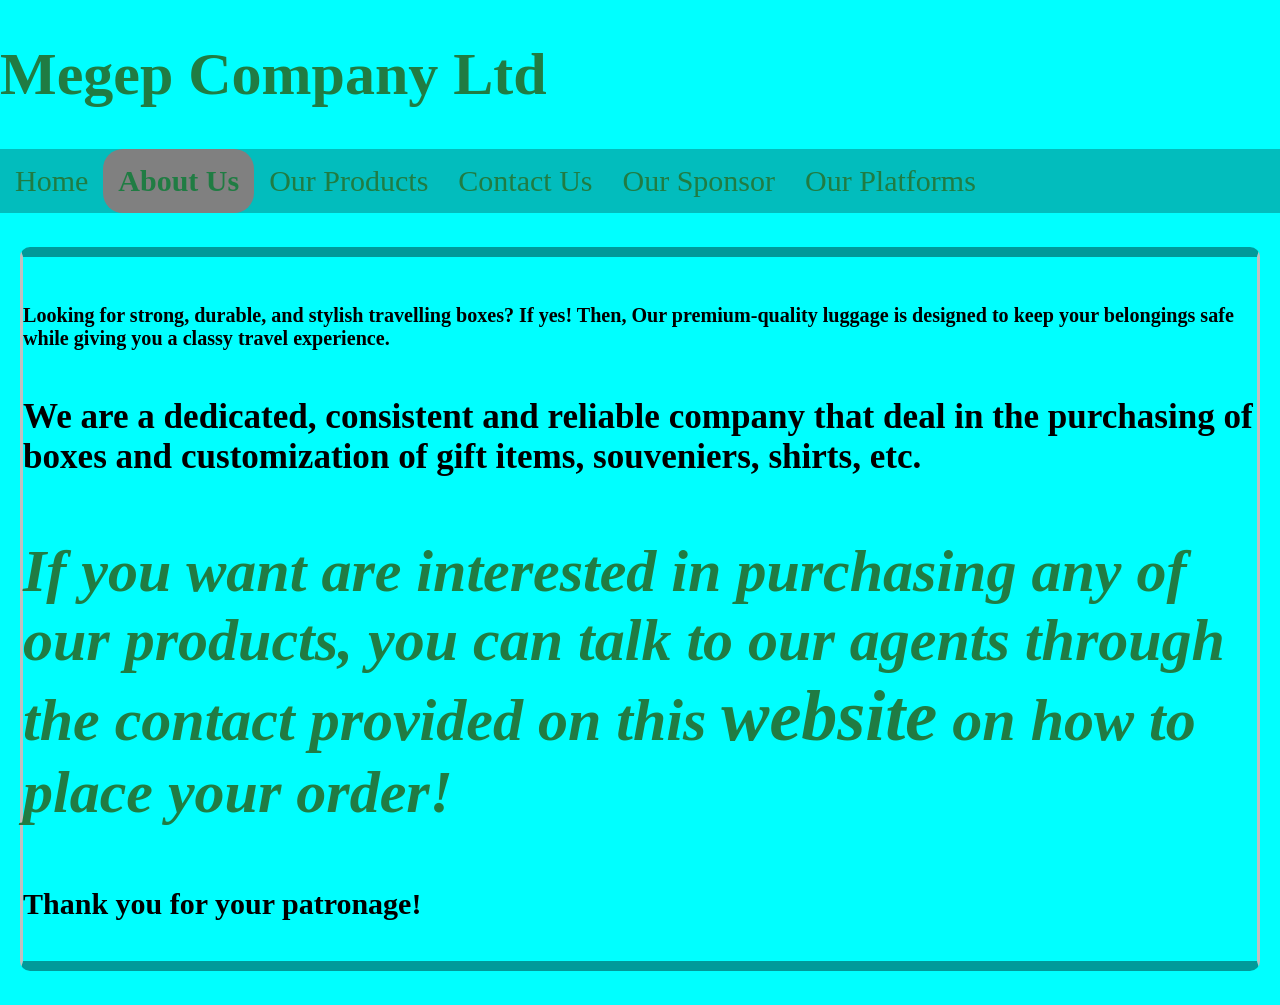
==== about.html @ 678e8a9d "Add files via upload" ====
<!DOCTYPE html>
<html lang="en">
<head>
    <meta charset="UTF-8">
    <meta http-equiv="X-UA-Compatible" content="IE=edge">
    <meta name="viewport" content="device-width, initial-scale=1.0">
    <title>Megep Company Ltd</title>
    <link rel="stylesheet" href="style14.css">
    <link rel="icon" type="images/jpg" href="images/logo (3).jpg">
</head>
<body>

    <h1>Megep Company Ltd</h1>

    <nav class="navbar">
        <ul>
            <li><a href="navigationbar.html">Home</a></li>
            <li><a href="about.html" class="active">About Us</a></li>
            <li><a href="products.html">Our Products</a></li>
            <li><a href="contact.html">Contact Us</a></li>
            <li><a href="sponsor.html">Our Sponsor</a></li>
            <li><a href="platforms.html">Our Platforms</a></li>
        </ul>
    </nav><br>

    <main id="p1">
        <h6>Looking for strong, durable, and stylish travelling boxes? If yes! Then, Our premium-quality luggage is designed to keep your belongings safe while giving you a classy travel experience.</h6>
        <h3>We are a dedicated, consistent and reliable company that deal in the purchasing of boxes and customization of gift items, souveniers, shirts, etc.</h3>
         <h1>
            <p><i><b>If you want are interested in purchasing any of our products, you can talk to our agents through the contact provided on this <big>website</big> on how to place your order!</b></i></p>
        </h1>
        <h4>Thank you for your patronage!</h4>
        
    </main><br>

</body>
</html>
---- style14.css ----
body{
    background-color: cyan;
    margin: 0px;
    font-size: 30px;
}
main{
    margin-left: 20px;
    margin-right: 20px;
}
h1{
    text-align: left;
}
img{
    align-self: right;
}
.navbar ul{
    list-style-type: none;
    background-color: rgba(7, 77, 77, 0.37);
    padding: 0px;
    margin: 0px;
    overflow: hidden;
}
.navbar a{
    color: rgb(32, 124, 67);
    text-decoration: none;
    padding: 15px;
    display: inline-block;
    text-align: center;
}
.navbar a.active{
    background-color: grey;
    font-weight: bold;
    border-radius: 20px;
}
.navbar a:hover:not(.active){
    background-color: rgba(73, 87, 87, 0.342);
    border-radius: 20px;
}
.navbar li{
    float: left;
}
.gallery{
    display: inline-block;
    border: 1px solid grey;
    margin: 5px;
}
.gallery .description{
    padding: 10px;
    text-align: center;
}
.gallery:hover{
    border: rgba(47, 110, 110, 0);
}
#p1{
    border-left: 3px solid silver;
    border-right: 3px solid silver;
    border-top: 10px solid rgba(0, 0, 0, 0.397);
    border-bottom: 10px solid rgba(0, 0, 0, 0.397);
    border-radius: 10px;
}
#p2{
    border-left: 3px solid silver;
    border-right: 3px solid silver;
    border-top: 10px solid rgba(0, 0, 0, 0.397);
    border-bottom: 10px solid rgba(0, 0, 0, 0.397);
    border-radius: 10px;
}
h1{
    color: rgb(32, 124, 67);
}
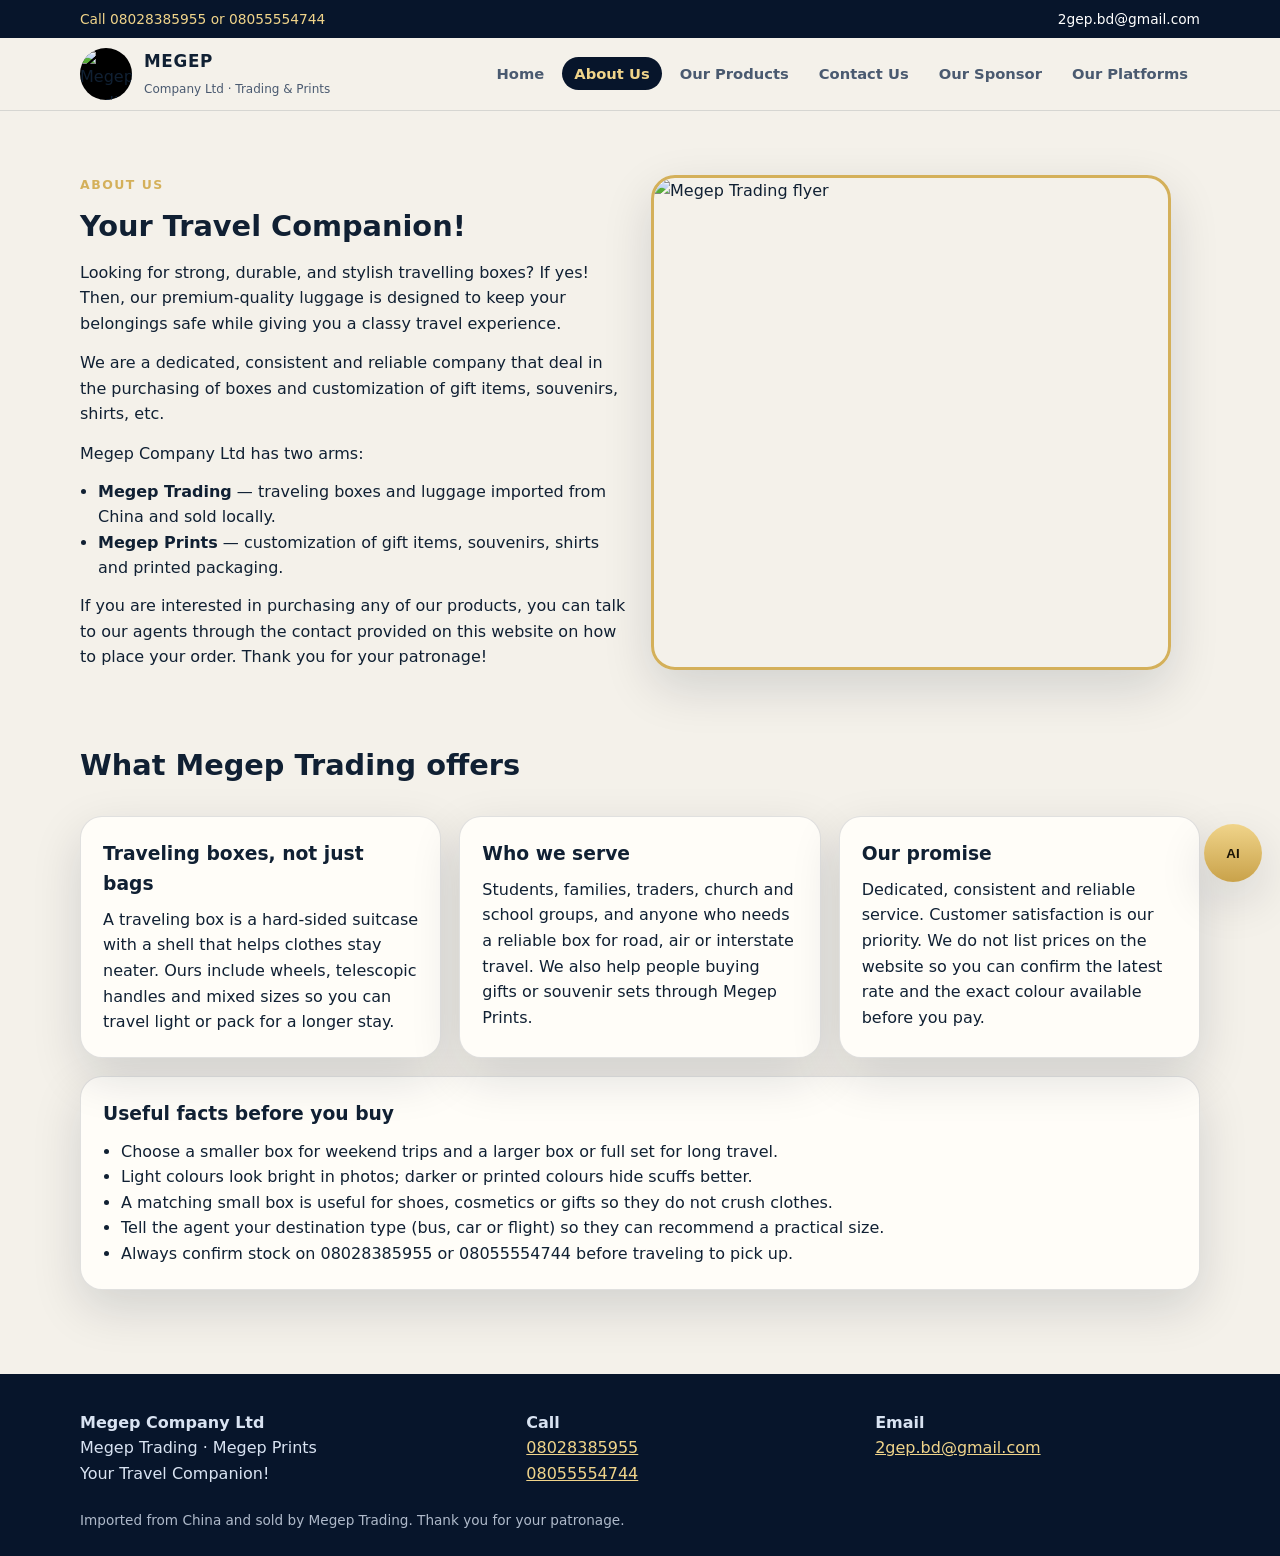
==== commit 3c78ac90: "Add files via upload" ====
--- a/about.html
+++ b/about.html
@@ -1,37 +1,125 @@
-<!DOCTYPE html>
-<html lang="en">
-<head>
-    <meta charset="UTF-8">
-    <meta http-equiv="X-UA-Compatible" content="IE=edge">
-    <meta name="viewport" content="device-width, initial-scale=1.0">
-    <title>Megep Company Ltd</title>
-    <link rel="stylesheet" href="style14.css">
-    <link rel="icon" type="images/jpg" href="images/logo (3).jpg">
-</head>
-<body>
-
-    <h1>Megep Company Ltd</h1>
-
-    <nav class="navbar">
-        <ul>
-            <li><a href="navigationbar.html">Home</a></li>
-            <li><a href="about.html" class="active">About Us</a></li>
-            <li><a href="products.html">Our Products</a></li>
-            <li><a href="contact.html">Contact Us</a></li>
-            <li><a href="sponsor.html">Our Sponsor</a></li>
-            <li><a href="platforms.html">Our Platforms</a></li>
-        </ul>
-    </nav><br>
-
-    <main id="p1">
-        <h6>Looking for strong, durable, and stylish travelling boxes? If yes! Then, Our premium-quality luggage is designed to keep your belongings safe while giving you a classy travel experience.</h6>
-        <h3>We are a dedicated, consistent and reliable company that deal in the purchasing of boxes and customization of gift items, souveniers, shirts, etc.</h3>
-         <h1>
-            <p><i><b>If you want are interested in purchasing any of our products, you can talk to our agents through the contact provided on this <big>website</big> on how to place your order!</b></i></p>
-        </h1>
-        <h4>Thank you for your patronage!</h4>
-        
-    </main><br>
-
-</body>
-</html>+<!DOCTYPE html>
+<html lang="en">
+<head>
+    <meta charset="UTF-8">
+    <meta name="viewport" content="width=device-width, initial-scale=1.0">
+    <title>About Us | Megep Company Ltd</title>
+    <link rel="stylesheet" href="styles.css">
+    <link rel="manifest" href="manifest.json">
+    <link rel="icon" href="images/logo.jpg">
+    <meta name="theme-color" content="#07152b">
+    <meta name="description" content="Megep Company Ltd — premium traveling boxes from Megep Trading, plus customization from Megep Prints. Call 08028385955 or 08055554744.">
+</head>
+<body>
+    <div class="topbar">
+        <div class="wrap">
+            <span>Call 08028385955 or 08055554744</span>
+            <a href="mailto:2gep.bd@gmail.com">2gep.bd@gmail.com</a>
+        </div>
+    </div>
+    <header class="site">
+        <div class="wrap navrow">
+            <a class="brand" href="index.html">
+                <img src="images/logo.jpg" alt="Megep Trading logo">
+                <div>
+                    <b>MEGEP</b>
+                    <small>Company Ltd · Trading &amp; Prints</small>
+                </div>
+            </a>
+            <button class="menu-btn" type="button" aria-label="Open menu">☰</button>
+            <nav>
+                <ul>
+                    <li><a href="index.html">Home</a></li><li><a href="about.html" class="active">About Us</a></li><li><a href="products.html">Our Products</a></li><li><a href="contact.html">Contact Us</a></li><li><a href="sponsor.html">Our Sponsor</a></li><li><a href="platforms.html">Our Platforms</a></li>
+                </ul>
+            </nav>
+        </div>
+    </header>
+
+    <section>
+        <div class="wrap contact-grid">
+            <div>
+                <p class="eyebrow">About Us</p>
+                <h1 class="section-title">Your Travel Companion!</h1>
+                <p>Looking for strong, durable, and stylish travelling boxes? If yes! Then, our premium-quality luggage is designed to keep your belongings safe while giving you a classy travel experience.</p>
+                <p style="margin-top:14px">We are a dedicated, consistent and reliable company that deal in the purchasing of boxes and customization of gift items, souvenirs, shirts, etc.</p>
+                <p style="margin-top:14px">Megep Company Ltd has two arms:</p>
+                <ul style="margin:12px 0 12px 18px">
+                    <li><strong>Megep Trading</strong> — traveling boxes and luggage imported from China and sold locally.</li>
+                    <li><strong>Megep Prints</strong> — customization of gift items, souvenirs, shirts and printed packaging.</li>
+                </ul>
+                <p>If you are interested in purchasing any of our products, you can talk to our agents through the contact provided on this website on how to place your order. Thank you for your patronage!</p>
+            </div>
+            <div class="flyer-frame">
+                <img src="images/flyer.jpg" alt="Megep Trading flyer">
+            </div>
+        </div>
+    </section>
+    <section style="padding-top:0">
+        <div class="wrap">
+            <h2 class="section-title">What Megep Trading offers</h2>
+            <div class="cards">
+                <article class="card">
+                    <h3>Traveling boxes, not just bags</h3>
+                    <p>A traveling box is a hard-sided suitcase with a shell that helps clothes stay neater. Ours include wheels, telescopic handles and mixed sizes so you can travel light or pack for a longer stay.</p>
+                </article>
+                <article class="card">
+                    <h3>Who we serve</h3>
+                    <p>Students, families, traders, church and school groups, and anyone who needs a reliable box for road, air or interstate travel. We also help people buying gifts or souvenir sets through Megep Prints.</p>
+                </article>
+                <article class="card">
+                    <h3>Our promise</h3>
+                    <p>Dedicated, consistent and reliable service. Customer satisfaction is our priority. We do not list prices on the website so you can confirm the latest rate and the exact colour available before you pay.</p>
+                </article>
+            </div>
+            <article class="card" style="margin-top:18px">
+                <h3>Useful facts before you buy</h3>
+                <ul style="margin:10px 0 0 18px">
+                    <li>Choose a smaller box for weekend trips and a larger box or full set for long travel.</li>
+                    <li>Light colours look bright in photos; darker or printed colours hide scuffs better.</li>
+                    <li>A matching small box is useful for shoes, cosmetics or gifts so they do not crush clothes.</li>
+                    <li>Tell the agent your destination type (bus, car or flight) so they can recommend a practical size.</li>
+                    <li>Always confirm stock on 08028385955 or 08055554744 before traveling to pick up.</li>
+                </ul>
+            </article>
+        </div>
+    </section>
+
+
+    <footer>
+        <div class="wrap footgrid">
+            <div>
+                <strong>Megep Company Ltd</strong>
+                <p>Megep Trading · Megep Prints<br>Your Travel Companion!</p>
+            </div>
+            <div>
+                <strong>Call</strong>
+                <p><a href="tel:08028385955">08028385955</a><br><a href="tel:08055554744">08055554744</a></p>
+            </div>
+            <div>
+                <strong>Email</strong>
+                <p><a href="mailto:2gep.bd@gmail.com">2gep.bd@gmail.com</a></p>
+            </div>
+        </div>
+        <div class="wrap copy">Imported from China and sold by Megep Trading. Thank you for your patronage.</div>
+    </footer>
+
+
+    <button class="chat-toggle" id="chatToggle" type="button" aria-label="Open helper">AI</button>
+    <div class="chat" id="chatPanel">
+        <div class="chat-head">Megep Assistant · Gep<small>Helpful answers · prices only by phone</small></div>
+        <div class="chat-log" id="chatLog"></div>
+        <div class="quick">
+            <button type="button" data-ask="How do I choose a traveling box size?">Sizes</button>
+            <button type="button" data-ask="What colours do you have?">Colours</button>
+            <button type="button" data-ask="How do I place an order?">Order</button>
+            <button type="button" data-ask="How much do they cost?">Prices</button>
+        </div>
+        <form class="chat-form" id="chatForm">
+            <input id="chatInput" type="text" placeholder="Ask about traveling boxes..." autocomplete="off">
+            <button type="submit">Send</button>
+        </form>
+    </div>
+    <script src="app.js"></script>
+
+</body>
+</html>
--- a/styles.css
+++ b/styles.css
@@ -0,0 +1,146 @@
+:root {
+  --navy: #07152b;
+  --navy-2: #0b1f3d;
+  --ink: #102033;
+  --ink-soft: #4a5a70;
+  --paper: #f4f1ea;
+  --white: #fffdf8;
+  --gold: #d4b05a;
+  --gold-2: #f0d48a;
+  --line: rgba(7, 21, 43, 0.12);
+  --shadow: 0 18px 50px rgba(7, 21, 43, 0.14);
+  --radius: 22px;
+  --max: 1120px;
+}
+* { box-sizing: border-box; margin: 0; padding: 0; }
+html { scroll-behavior: smooth; }
+body {
+  font-family: "Segoe UI", system-ui, sans-serif;
+  background: var(--paper);
+  color: var(--ink);
+  line-height: 1.6;
+  min-height: 100vh;
+}
+img { max-width: 100%; display: block; }
+a { color: #0b3a7a; }
+.wrap { width: min(var(--max), calc(100% - 32px)); margin-inline: auto; }
+.topbar { background: var(--navy); color: var(--gold-2); font-size: 0.86rem; padding: 8px 0; }
+.topbar .wrap { display: flex; justify-content: space-between; gap: 12px; flex-wrap: wrap; }
+.topbar a { color: #fff; text-decoration: none; }
+header.site {
+  position: sticky; top: 0; z-index: 40;
+  background: rgba(244, 241, 234, 0.94);
+  backdrop-filter: blur(12px);
+  border-bottom: 1px solid var(--line);
+}
+.navrow { display: flex; align-items: center; justify-content: space-between; gap: 16px; padding: 10px 0; }
+.brand { display: flex; align-items: center; gap: 12px; text-decoration: none; color: var(--ink); }
+.brand img { width: 52px; height: 52px; border-radius: 50%; object-fit: cover; background: #000; }
+.brand b { display: block; font-size: 1.05rem; letter-spacing: 0.04em; }
+.brand small { color: var(--ink-soft); font-size: 0.75rem; }
+nav ul { display: flex; gap: 6px; list-style: none; flex-wrap: wrap; }
+nav a {
+  text-decoration: none; color: var(--ink-soft);
+  padding: 8px 12px; border-radius: 999px; font-weight: 600; font-size: 0.92rem;
+}
+nav a:hover, nav a.active { background: var(--navy); color: var(--gold-2); }
+.menu-btn {
+  display: none; border: 0; background: var(--navy); color: var(--gold-2);
+  width: 44px; height: 44px; border-radius: 12px; font-size: 1.3rem; cursor: pointer;
+}
+.hero {
+  background:
+    radial-gradient(circle at 12% 18%, rgba(212,176,90,.28), transparent 36%),
+    linear-gradient(160deg, #07152b 0%, #0d2347 55%, #07111f 100%);
+  color: #fff; padding: 56px 0 64px;
+}
+.hero-grid { display: grid; grid-template-columns: 1fr 1.05fr; gap: 32px; align-items: center; }
+.eyebrow { color: var(--gold); font-weight: 700; letter-spacing: 0.12em; text-transform: uppercase; font-size: 0.78rem; }
+.hero h1 { font-size: clamp(2rem, 5vw, 3.5rem); line-height: 1.08; margin: 10px 0 16px; font-style: italic; }
+.hero p { color: #d9e3f2; max-width: 44ch; }
+.actions { display: flex; gap: 12px; flex-wrap: wrap; margin-top: 24px; }
+.btn {
+  display: inline-flex; align-items: center; justify-content: center; gap: 8px;
+  text-decoration: none; border-radius: 999px; padding: 12px 18px; font-weight: 700;
+  border: 0; cursor: pointer; font-size: 0.95rem;
+}
+.btn-gold { background: linear-gradient(180deg, #f0d48a, #c9a24a); color: #1b1406; }
+.btn-ghost { background: transparent; color: #fff; border: 1px solid rgba(240,212,138,.45); }
+.btn-navy { background: var(--navy); color: var(--gold-2); }
+.btn-outline { background: #fff; color: var(--navy); border: 1px solid var(--line); }
+.hero-photo {
+  border-radius: 24px; overflow: hidden;
+  border: 2px solid rgba(212,176,90,.55); box-shadow: var(--shadow);
+}
+.hero-photo img { width: 100%; height: 360px; object-fit: cover; }
+section { padding: 64px 0; }
+.section-title { font-size: 1.8rem; margin: 8px 0 10px; }
+.muted { color: var(--ink-soft); }
+.cards { display: grid; grid-template-columns: repeat(auto-fit, minmax(200px, 1fr)); gap: 18px; margin-top: 28px; }
+.card {
+  background: var(--white); border: 1px solid var(--line); border-radius: var(--radius);
+  padding: 22px; box-shadow: var(--shadow);
+}
+.card h3 { margin-bottom: 8px; }
+.icon-dot {
+  width: 44px; height: 44px; border-radius: 50%;
+  background: var(--navy); color: var(--gold-2);
+  display: grid; place-items: center; font-weight: 800; margin-bottom: 10px;
+}
+.product-grid { display: grid; grid-template-columns: repeat(auto-fit, minmax(240px, 1fr)); gap: 18px; margin-top: 24px; }
+.product {
+  background: var(--white); border-radius: var(--radius); overflow: hidden;
+  border: 1px solid var(--line); box-shadow: var(--shadow);
+}
+.product img { width: 100%; height: 220px; object-fit: cover; background: #e9eef6; }
+.product-body { padding: 16px 18px 20px; }
+.product-body h3 { font-size: 1.05rem; }
+.ask { margin-top: 10px; font-size: 0.88rem; color: var(--ink-soft); }
+.badge {
+  display: inline-block; background: #efe6cf; color: #5c470f;
+  border-radius: 999px; padding: 4px 10px; font-size: 0.75rem; font-weight: 700;
+}
+.flyer-frame {
+  border-radius: 24px; overflow: hidden; border: 3px solid var(--gold);
+  box-shadow: var(--shadow); max-width: 520px;
+}
+.contact-grid { display: grid; grid-template-columns: 1fr 1fr; gap: 22px; }
+.phone { font-size: 1.35rem; font-weight: 800; letter-spacing: 0.02em; }
+.info-list { list-style: none; display: grid; gap: 12px; margin-top: 16px; }
+.info-list a { font-weight: 700; text-decoration: none; }
+footer { background: var(--navy); color: #d9e3f2; padding: 36px 0 24px; margin-top: 20px; }
+footer a { color: var(--gold-2); }
+.footgrid { display: grid; grid-template-columns: 1.3fr 1fr 1fr; gap: 24px; }
+.copy { margin-top: 24px; font-size: 0.85rem; opacity: .8; }
+.chat-toggle {
+  position: fixed; right: 18px; bottom: 18px; z-index: 60;
+  width: 58px; height: 58px; border-radius: 50%; border: 0;
+  background: linear-gradient(180deg, #f0d48a, #c9a24a); color: #1b1406; font-weight: 800;
+  box-shadow: var(--shadow); cursor: pointer;
+}
+.chat {
+  position: fixed; right: 18px; bottom: 86px; z-index: 60;
+  width: min(360px, calc(100vw - 24px));
+  background: #fff; border-radius: 18px; box-shadow: var(--shadow);
+  border: 1px solid var(--line); display: none; overflow: hidden;
+}
+.chat.open { display: flex; flex-direction: column; height: 460px; }
+.chat-head { background: var(--navy); color: var(--gold-2); padding: 12px 14px; font-weight: 700; }
+.chat-head small { display: block; font-weight: 500; opacity: .85; color: #fff; }
+.chat-log { flex: 1; overflow: auto; padding: 12px; display: flex; flex-direction: column; gap: 8px; background: #f7f4ee; }
+.bubble { max-width: 85%; padding: 10px 12px; border-radius: 14px; font-size: 0.92rem; }
+.bot { background: #fff; border: 1px solid var(--line); align-self: flex-start; }
+.user { background: var(--navy); color: #fff; align-self: flex-end; }
+.chat-form { display: flex; gap: 8px; padding: 10px; border-top: 1px solid var(--line); }
+.chat-form input { flex: 1; border: 1px solid var(--line); border-radius: 999px; padding: 10px 12px; font: inherit; }
+.chat-form button { border: 0; background: var(--navy); color: var(--gold-2); border-radius: 999px; padding: 10px 14px; font-weight: 700; cursor: pointer; }
+.quick { display: flex; gap: 6px; flex-wrap: wrap; padding: 0 10px 8px; }
+.quick button { border: 1px solid var(--line); background: #fff; border-radius: 999px; padding: 6px 10px; font-size: 0.78rem; cursor: pointer; }
+@media (max-width: 860px) {
+  .hero-grid, .contact-grid, .footgrid { grid-template-columns: 1fr; }
+  .menu-btn { display: grid; place-items: center; }
+  nav { display: none; position: absolute; left: 0; right: 0; top: 100%; background: var(--paper); border-bottom: 1px solid var(--line); }
+  nav.open { display: block; }
+  nav ul { flex-direction: column; padding: 10px 16px 16px; }
+  .hero-photo img { height: 240px; }
+}
